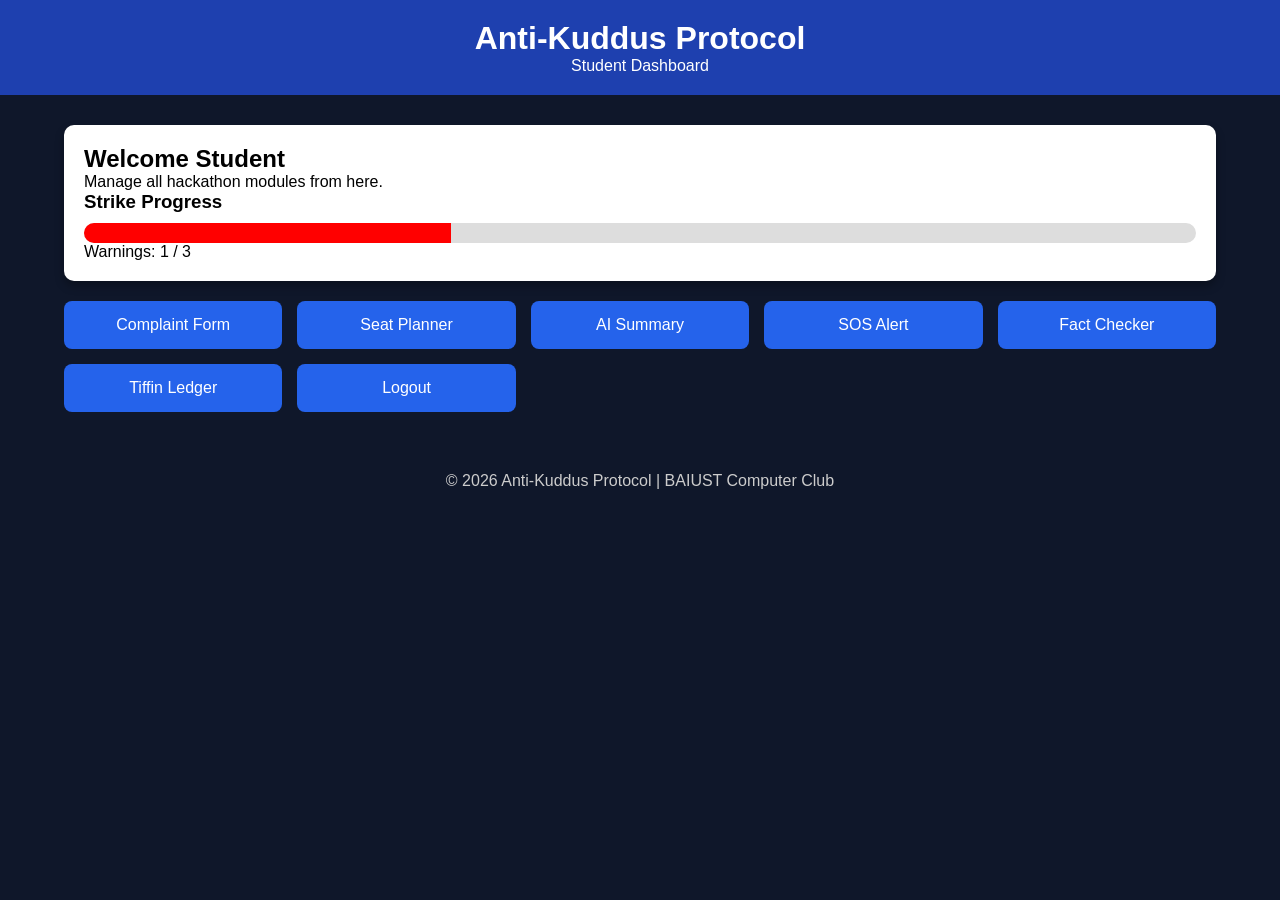
==== dashboard.html @ e7f6bdb2 "initial commit" ====
<!DOCTYPE html>
<html lang="en">
<head>
    <meta charset="UTF-8">
    <meta name="viewport" content="width=device-width, initial-scale=1.0">
    <title>Dashboard - Anti-Kuddus Protocol</title>

    <style>
        *{
            margin:0;
            padding:0;
            box-sizing:border-box;
            font-family:Arial,sans-serif;
        }

        body{
            background:#0f172a;
            color:white;
        }

        header{
            background:#1e40af;
            padding:20px;
            text-align:center;
        }

        .container{
            width:90%;
            margin:auto;
            margin-top:30px;
        }

        .card{
            background:white;
            color:black;
            padding:20px;
            border-radius:10px;
            margin-bottom:20px;
            box-shadow:0 5px 10px rgba(0,0,0,.3);
        }

        .progress{
            width:100%;
            height:20px;
            background:#ddd;
            border-radius:10px;
            overflow:hidden;
            margin-top:10px;
        }

        .progress-bar{
            width:33%;
            height:100%;
            background:red;
        }

        .buttons{
            display:grid;
            grid-template-columns:repeat(auto-fit,minmax(200px,1fr));
            gap:15px;
            margin-top:20px;
        }

        button{
            padding:15px;
            border:none;
            border-radius:8px;
            background:#2563eb;
            color:white;
            font-size:16px;
            cursor:pointer;
        }

        button:hover{
            background:#1d4ed8;
        }

        footer{
            text-align:center;
            padding:20px;
            margin-top:40px;
            color:#ccc;
        }
    </style>
</head>

<body>

<header>
    <h1>Anti-Kuddus Protocol</h1>
    <p>Student Dashboard</p>
</header>

<div class="container">

    <div class="card">
        <h2>Welcome Student</h2>
        <p>Manage all hackathon modules from here.</p>

        <h3>Strike Progress</h3>

        <div class="progress">
            <div class="progress-bar"></div>
        </div>

        <p>Warnings: 1 / 3</p>
    </div>

    <div class="buttons">

        <button onclick="location.href='complaint.html'">
            Complaint Form
        </button>

        <button onclick="location.href='seatplanner.html'">
            Seat Planner
        </button>

        <button onclick="location.href='summary.html'">
            AI Summary
        </button>

        <button onclick="location.href='sos.html'">
            SOS Alert
        </button>

        <button onclick="location.href='factchecker.html'">
            Fact Checker
        </button>

        <button onclick="location.href='ledger.html'">
            Tiffin Ledger
        </button>

        <button onclick="location.href='index.html'">
            Logout
        </button>

    </div>

</div>

<footer>
    © 2026 Anti-Kuddus Protocol | BAIUST Computer Club
</footer>

</body>
</html>
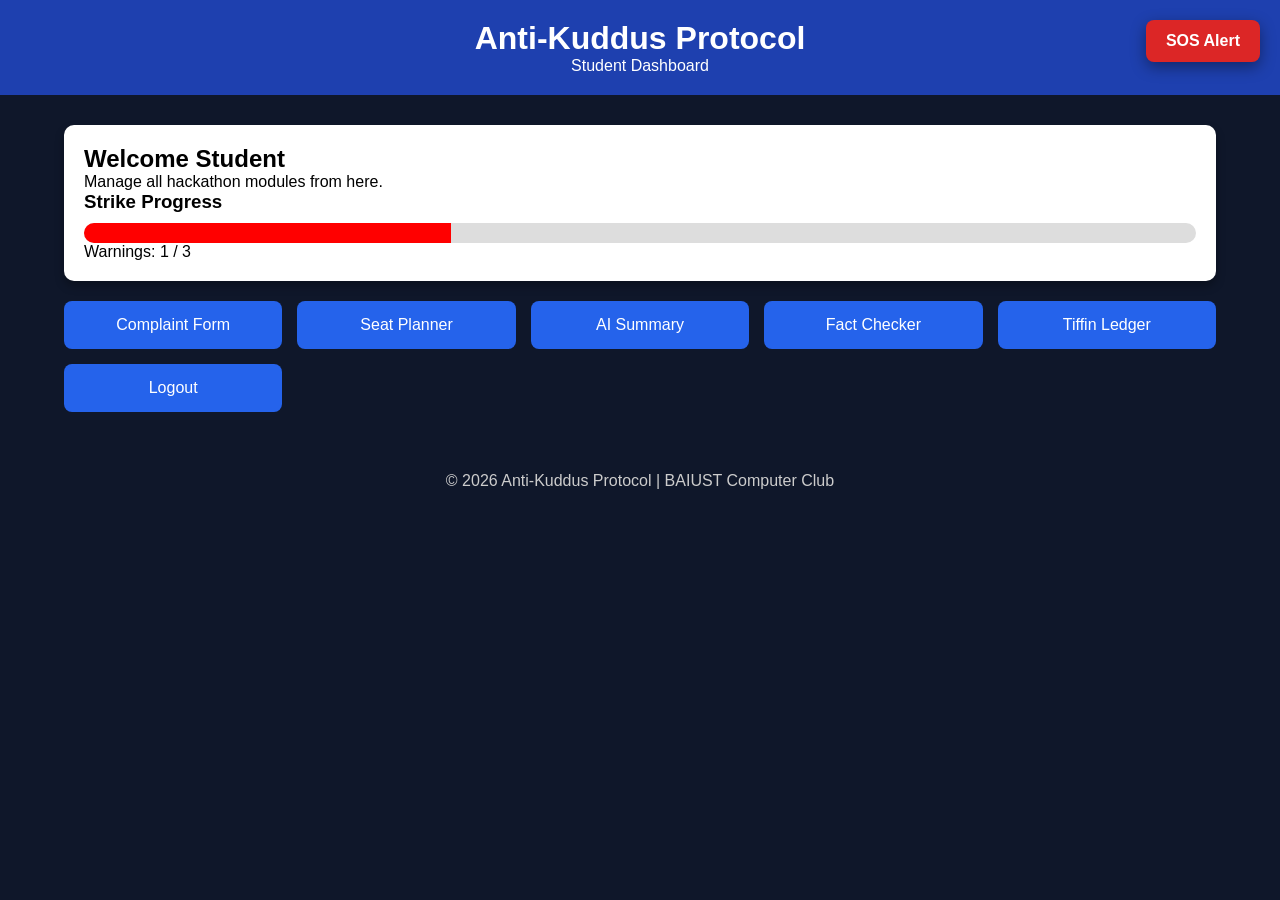
==== commit e710898f: "fahim" ====
--- a/dashboard.html
+++ b/dashboard.html
@@ -81,6 +81,28 @@
             margin-top:40px;
             color:#ccc;
         }
+
+        /* Emergency SOS Button */
+.emergency-btn{
+    position: fixed;
+    top: 20px;
+    right: 20px;
+    background: #dc2626;
+    color: white;
+    padding: 12px 20px;
+    border-radius: 8px;
+    text-decoration: none;
+    font-weight: bold;
+    font-size: 16px;
+    box-shadow: 0 5px 15px rgba(0,0,0,.4);
+    transition: 0.3s;
+    z-index: 1000;
+}
+
+.emergency-btn:hover{
+    background: #b91c1c;
+    transform: scale(1.08);
+}
     </style>
 </head>
 
@@ -89,6 +111,10 @@
 <header>
     <h1>Anti-Kuddus Protocol</h1>
     <p>Student Dashboard</p>
+
+    <button class="emergency-btn" onclick="location.href='sos.html'">
+            SOS Alert
+        </button>
 </header>
 
 <div class="container">
@@ -120,10 +146,6 @@
             AI Summary
         </button>
 
-        <button onclick="location.href='sos.html'">
-            SOS Alert
-        </button>
-
         <button onclick="location.href='factchecker.html'">
             Fact Checker
         </button>
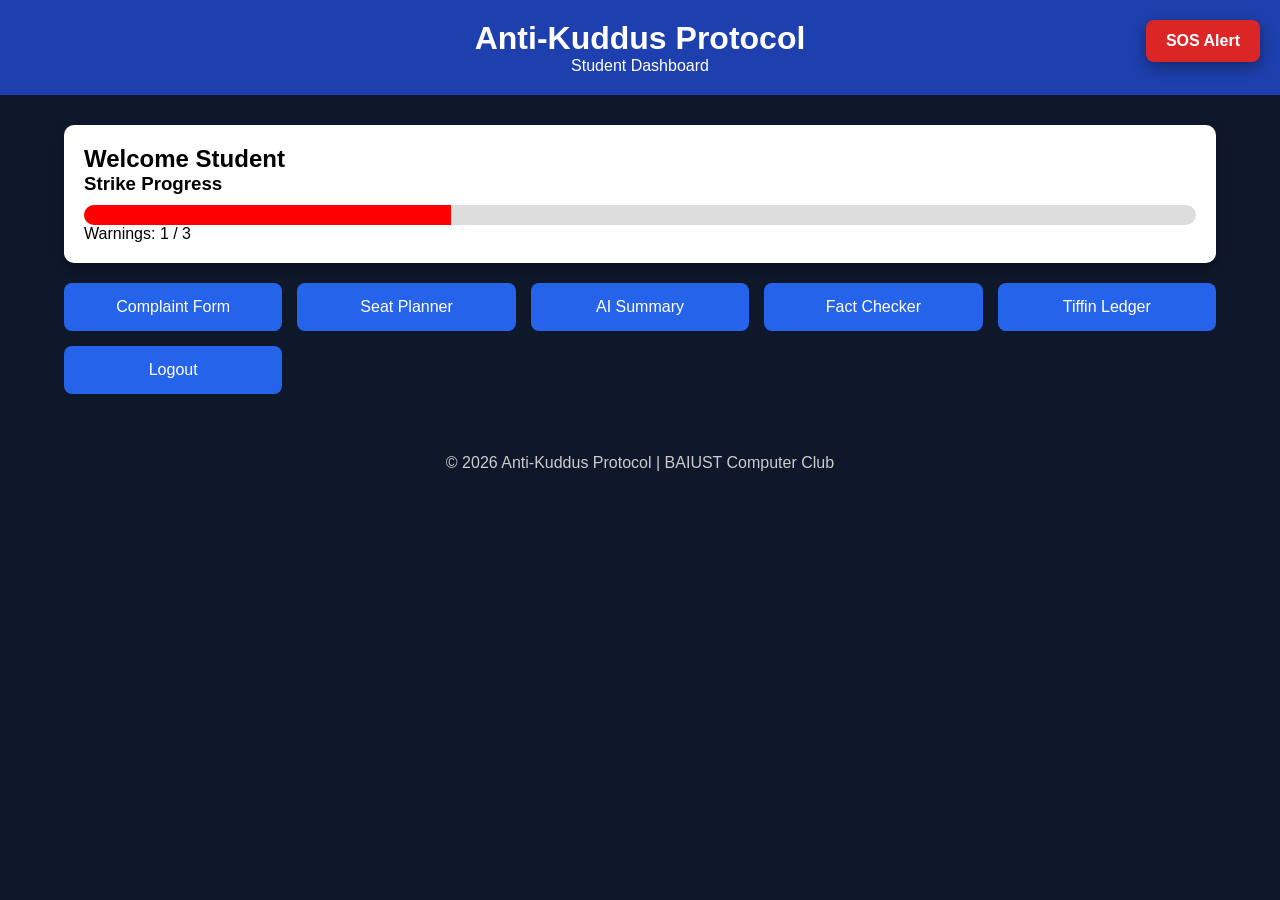
==== commit b8c4f3c0: "Kudduschor" ====
--- a/dashboard.html
+++ b/dashboard.html
@@ -121,7 +121,7 @@
 
     <div class="card">
         <h2>Welcome Student</h2>
-        <p>Manage all hackathon modules from here.</p>
+       
 
         <h3>Strike Progress</h3>
 
